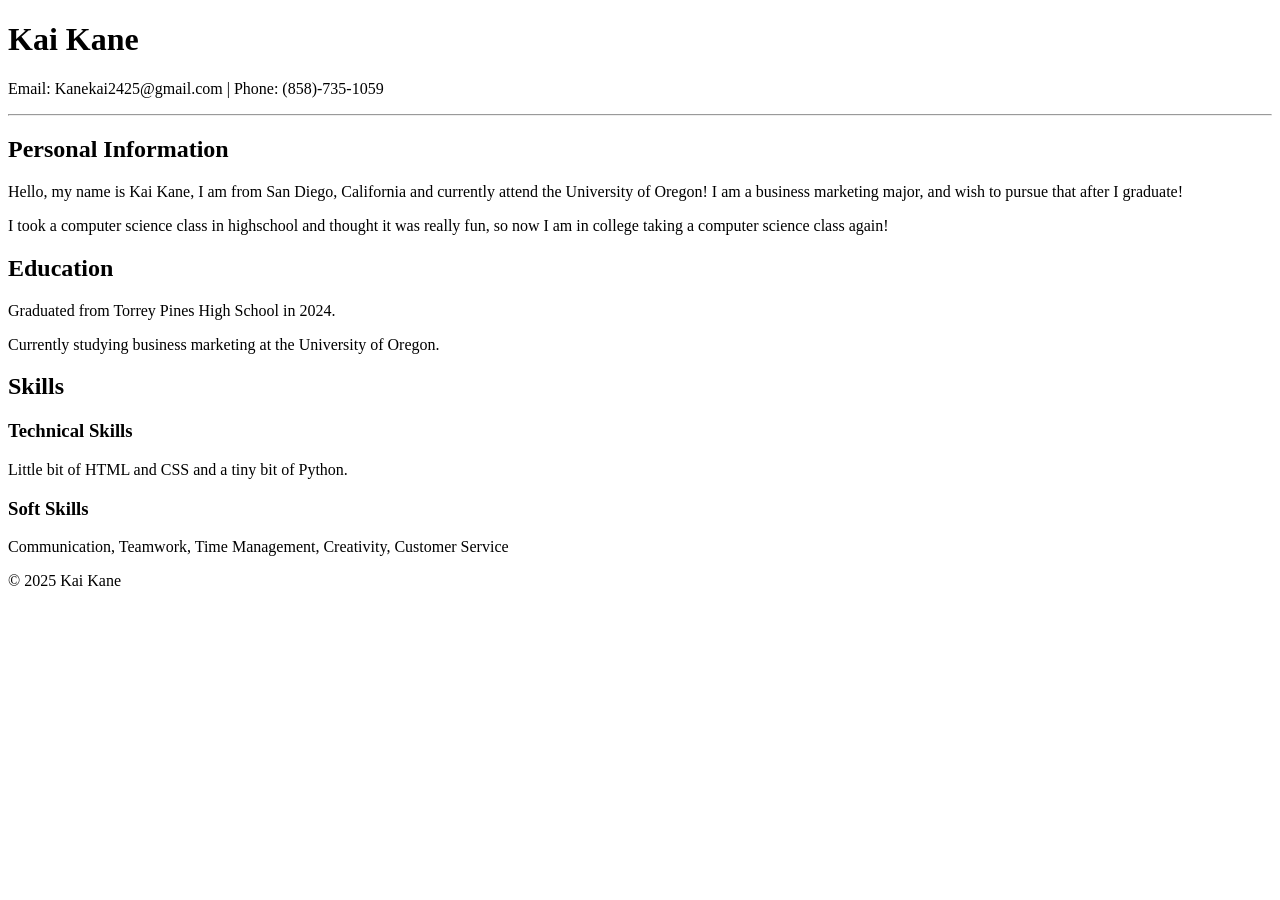
==== index.html @ 4d916979 "Add files via upload" ====
<!DOCTYPE html>
<html lang="en">
<head>
    <meta charset="UTF-8">
    <meta name ="viewport" content="width=device-width, initial-scale=1.0">
    <title>CS110 Project 1</title>
</head>
<body>
    <header>
        <h1>Kai Kane</h1>
        <p>Email: Kanekai2425@gmail.com | Phone: (858)-735-1059</p>
    </header>
    <hr>
    <section>
        <h2>Personal Information</h2>
        <p>Hello, my name is Kai Kane, I am from San Diego, California and currently attend the University of Oregon! I am a business marketing major, and wish to pursue that after I graduate!</p>
        <p>I took a computer science class in highschool and thought it was really fun, so now I am in college taking a computer science class again!</p>
    </section>
    <section>
        <h2>Education</h2>
        <p>Graduated from Torrey Pines High School in 2024.</p>
        <p>Currently studying business marketing at the University of Oregon.</p>
    </section>
    <section>
        <h2>Skills</h2>
        <h3>Technical Skills</h3>
        <p>Little bit of HTML and CSS and a tiny bit of Python.</p>
        <h3>Soft Skills</h3>
        <p>Communication, Teamwork, Time Management, Creativity, Customer Service</p>
    </section>
    <footer>© 2025 Kai Kane</footer>
</body>
</html>
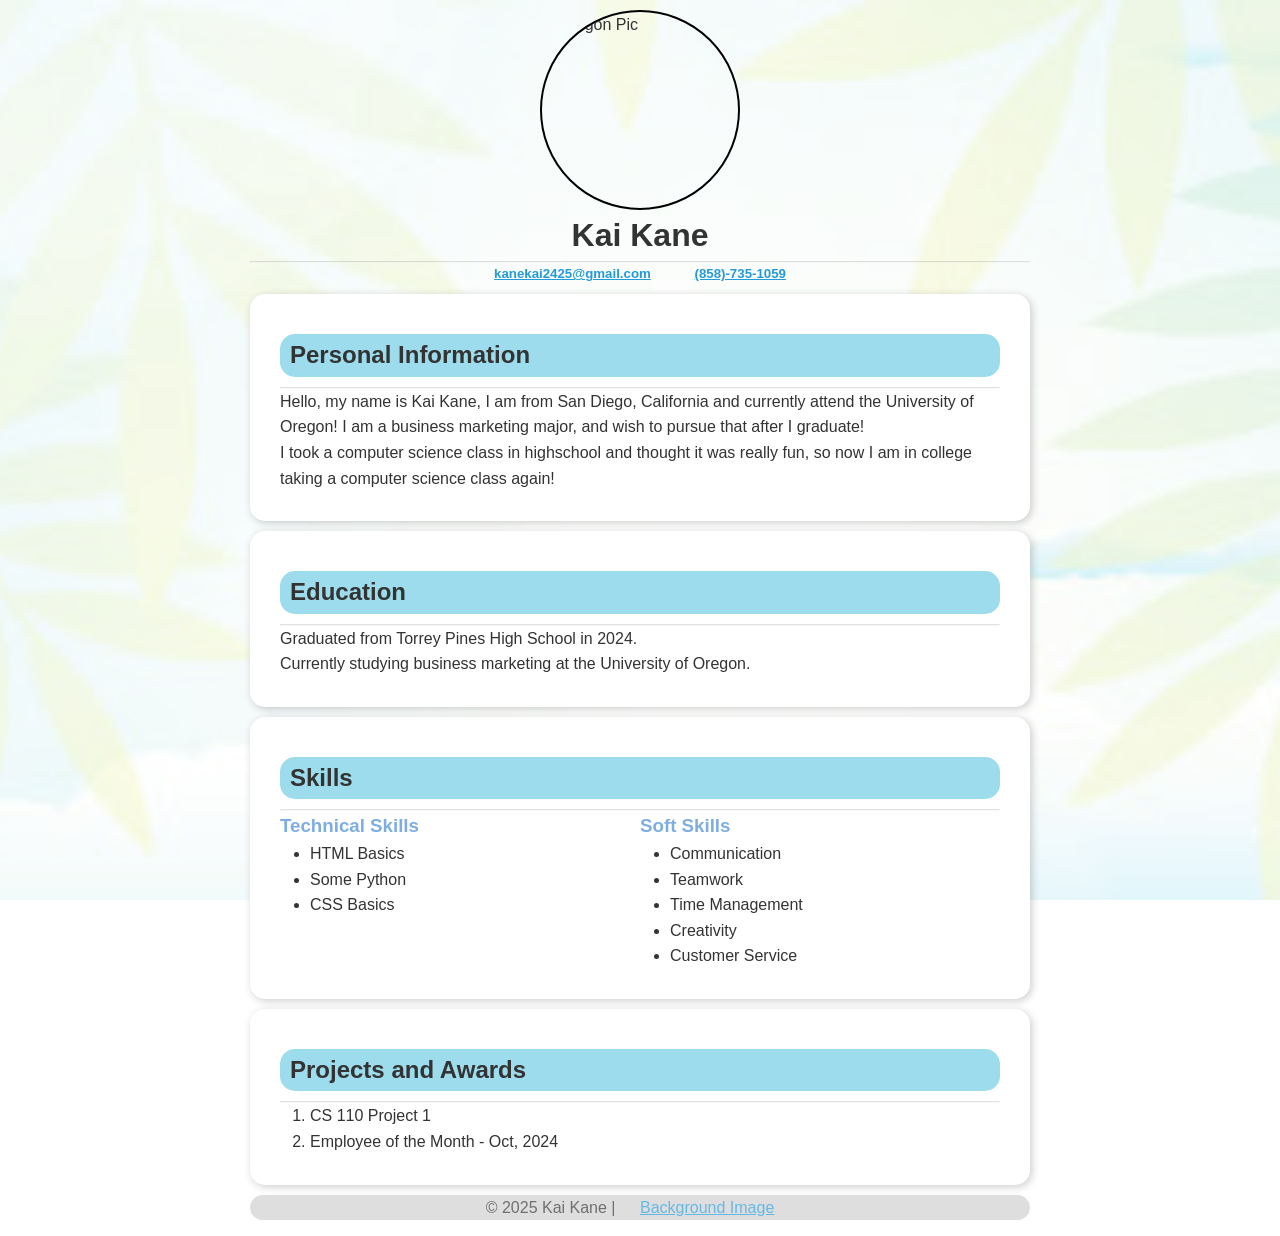
==== commit 955db5c6: "Add files via upload" ====
--- a/index.html
+++ b/index.html
@@ -2,32 +2,64 @@
 <html lang="en">
 <head>
     <meta charset="UTF-8">
-    <meta name ="viewport" content="width=device-width, initial-scale=1.0">
-    <title>CS110 Project 1</title>
+    <meta name="viewport" content="width=device-width, initial-scale=1.0">
+    <title>CS110 Project 2</title>
+    <link rel="stylesheet" href="styles.css">
 </head>
 <body>
     <header>
+    <img src="oregon-pic.JPG" alt="Oregon Pic">
         <h1>Kai Kane</h1>
-        <p>Email: Kanekai2425@gmail.com | Phone: (858)-735-1059</p>
+        <hr>
+        <h5>
+        <a href="mailto:kanekai2425@gmail.com" title="kanekai2425@gmail.com">kanekai2425@gmail.com</a> 
+        <a href="tel:+18587351059" title="(858)-735-1059">(858)-735-1059</a>
+        </h5>
     </header>
-    <hr>
     <section>
         <h2>Personal Information</h2>
+        <hr>
         <p>Hello, my name is Kai Kane, I am from San Diego, California and currently attend the University of Oregon! I am a business marketing major, and wish to pursue that after I graduate!</p>
         <p>I took a computer science class in highschool and thought it was really fun, so now I am in college taking a computer science class again!</p>
     </section>
     <section>
         <h2>Education</h2>
+        <hr>
         <p>Graduated from Torrey Pines High School in 2024.</p>
         <p>Currently studying business marketing at the University of Oregon.</p>
     </section>
     <section>
         <h2>Skills</h2>
-        <h3>Technical Skills</h3>
-        <p>Little bit of HTML and CSS and a tiny bit of Python.</p>
-        <h3>Soft Skills</h3>
-        <p>Communication, Teamwork, Time Management, Creativity, Customer Service</p>
+        <hr>
+        <div class="skills-container">
+            <div>
+                <h3>Technical Skills</h3>
+                <ul>
+                    <li>HTML Basics</li>
+                    <li>Some Python</li>
+                    <li>CSS Basics</li>
+                </ul>
+            </div>
+            <div>
+                <h3>Soft Skills</h3>
+                <ul>
+                    <li>Communication</li>
+                    <li>Teamwork</li>
+                    <li>Time Management</li>
+                    <li>Creativity</li>
+                    <li>Customer Service</li>
+                </ul>
+            </div>
+        </div>
     </section>
-    <footer>© 2025 Kai Kane</footer>
+    <section>
+        <h2>Projects and Awards</h2>
+        <hr>
+        <ol>
+            <li>CS 110 Project 1</li>
+            <li>Employee of the Month - Oct, 2024</li>
+        </ol>
+    </section>
+    <footer>© 2025 Kai Kane | <a href="https://pixteller.com/templates/custom-visuals/simple-background-backgrounds-passion-id1585829">Background Image</a></footer>
 </body>
 </html>
--- a/styles.css
+++ b/styles.css
@@ -0,0 +1,117 @@
+/* your name please - Kai Kane*/ 
+/* please make sure you change the name of this file to styles.css */
+
+/* Global Styles */
+* {
+    margin: 0;
+    padding: 0;
+    box-sizing: border-box;
+}
+
+body {
+    font-family: 'Segoe UI', Tahoma, Geneva, Verdana, sans-serif;
+    line-height: 1.6;
+    color: #333;
+    max-width: 800px;
+    margin: 0 auto;
+    padding: 10px;
+    position: relative;
+}
+
+a {
+    text-align: center;
+    color: #239BDA;
+    padding: 20px;
+}
+
+a:hover {
+    color: blue;
+}
+
+a:visited {
+    color: purple
+}
+
+h1 {
+    text-align: center;
+}
+
+section {
+    background-color: white;
+    border-radius: 15px;
+    padding: 30px;
+    margin: 10px 0;
+    box-shadow: 2px 2px 8px rgba(0, 0, 0, 0.2);
+}
+
+hr {
+    opacity: 0.3;
+}
+
+h2 {
+    background-color: rgb(156, 220, 236);
+    border-radius: 15px;
+    padding: 2px;
+    padding-left: 10px;
+    margin: 10px 0;
+}
+
+h3 {
+    color: rgb(126, 174, 225)
+}
+
+h5 {
+    text-align: center;
+}
+
+ul {
+    padding-left: 30px;
+}
+
+ol {
+    padding-left: 30px;;
+}
+
+footer {
+    text-align: center;
+    background-color: rgba(166, 164, 164, 0.514);
+    opacity: 0.7;
+    border-radius: 15px;
+}
+
+img {
+    width: 200px;
+    height: 200px;
+    border-radius: 50%;
+    display: block;
+    margin: auto;
+    border: 2px solid black;
+}
+
+.skills-container {
+    display: flex;
+    flex-wrap: wrap;
+    justify-content: center;
+    align-items: flex-start;
+}
+
+.skills-container div {
+    flex: 1;
+    min-width: 250px;
+}
+
+/* Background Image with Transparency */
+/* need position: fixed; and top: 0; left: 0; */
+body:before {
+    content: "";
+    position: fixed;
+    top: 0;
+    left: 0;
+    width: 100%;
+    height: 100%;
+    background-image: url('background-img.jpeg');
+    background-size: cover;
+    background-position: center;
+    opacity: 0.2;
+    z-index: -1;
+}
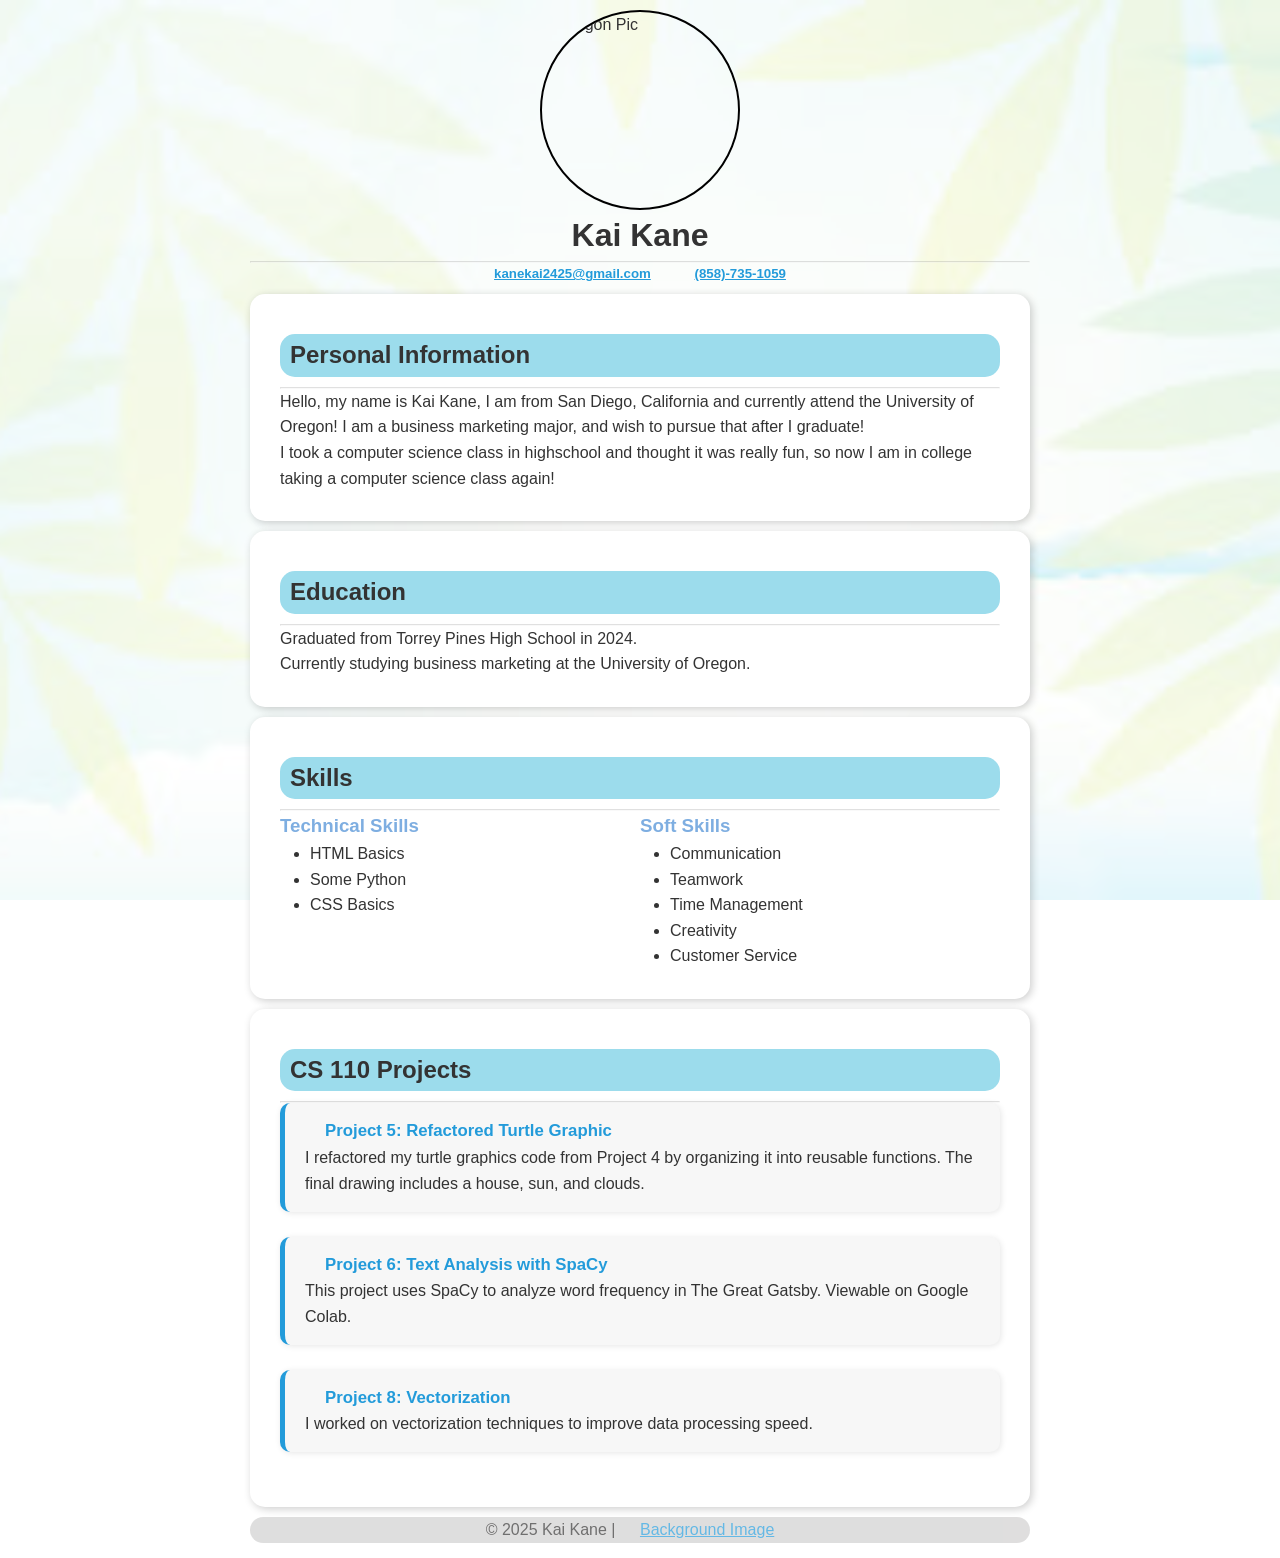
==== commit 2bfcbad1: "Add files via upload" ====
--- a/index.html
+++ b/index.html
@@ -8,12 +8,12 @@
 </head>
 <body>
     <header>
-    <img src="oregon-pic.JPG" alt="Oregon Pic">
+    <img src="oregon-pic.JPG" alt="Oregon Pic" class="profile-pic">
         <h1>Kai Kane</h1>
         <hr>
         <h5>
-        <a href="mailto:kanekai2425@gmail.com" title="kanekai2425@gmail.com">kanekai2425@gmail.com</a> 
-        <a href="tel:+18587351059" title="(858)-735-1059">(858)-735-1059</a>
+            <a href="mailto:kanekai2425@gmail.com" title="kanekai2425@gmail.com">kanekai2425@gmail.com</a> 
+            <a href="tel:+18587351059" title="(858)-735-1059">(858)-735-1059</a>
         </h5>
     </header>
     <section>
@@ -53,13 +53,24 @@
         </div>
     </section>
     <section>
-        <h2>Projects and Awards</h2>
+        <h2>CS 110 Projects</h2>
         <hr>
-        <ol>
-            <li>CS 110 Project 1</li>
-            <li>Employee of the Month - Oct, 2024</li>
-        </ol>
+        <ul class="projects-list">
+            <li>
+                <a href="project5.html">Project 5: Refactored Turtle Graphic</a><br>
+                I refactored my turtle graphics code from Project 4 by organizing it into reusable functions. The final drawing includes a house, sun, and clouds.
+            </li>
+            <li>
+                <a href="https://colab.research.google.com/github/KaiKane12/KaiKane12.github.io/blob/main/CS110_Project6_Part2-2.ipynb" target="_blank">Project 6: Text Analysis with SpaCy</a><br>
+                This project uses SpaCy to analyze word frequency in The Great Gatsby. Viewable on Google Colab.
+            </li>
+            <li>
+                <a href="https://colab.research.google.com/github/KaiKane12/KaiKane12.github.io/blob/main/Copy_of_CS110_Project8.ipynb" target="_blank">Project 8: Vectorization</a><br>
+                I worked on vectorization techniques to improve data processing speed.
+            </li>                        
+        </ul>
     </section>
+    
     <footer>© 2025 Kai Kane | <a href="https://pixteller.com/templates/custom-visuals/simple-background-backgrounds-passion-id1585829">Background Image</a></footer>
 </body>
 </html>
--- a/styles.css
+++ b/styles.css
@@ -79,7 +79,7 @@
     border-radius: 15px;
 }
 
-img {
+#img {
     width: 200px;
     height: 200px;
     border-radius: 50%;
@@ -87,6 +87,23 @@
     margin: auto;
     border: 2px solid black;
 }
+
+.code-box img {
+    max-width: 100%; 
+    height: auto; 
+    border-radius: 15px; 
+    border: 1px solid #ccc;
+}
+
+.profile-pic {
+    width: 200px;
+    height: 200px;
+    border-radius: 50%;
+    display: block;
+    margin: auto;
+    border: 2px solid black;
+}
+
 
 .skills-container {
     display: flex;
@@ -98,6 +115,36 @@
 .skills-container div {
     flex: 1;
     min-width: 250px;
+}
+
+.projects-list {
+    list-style: none;
+    padding-left: 0;
+}
+
+.projects-list li {
+    margin-bottom: 25px;
+    background-color: #f7f7f7;
+    border-left: 5px solid #239BDA;
+    padding: 15px 20px;
+    border-radius: 10px;
+    box-shadow: 1px 1px 6px rgba(0, 0, 0, 0.1);
+    transition: transform 0.2s ease;
+}
+
+.projects-list li:hover {
+    transform: scale(1.01);
+}
+
+.projects-list a {
+    font-weight: bold;
+    font-size: 1.05rem;
+    color: #239BDA;
+    text-decoration: none;
+}
+
+.projects-list a:hover {
+    color: #1a6fa3;
 }
 
 /* Background Image with Transparency */
